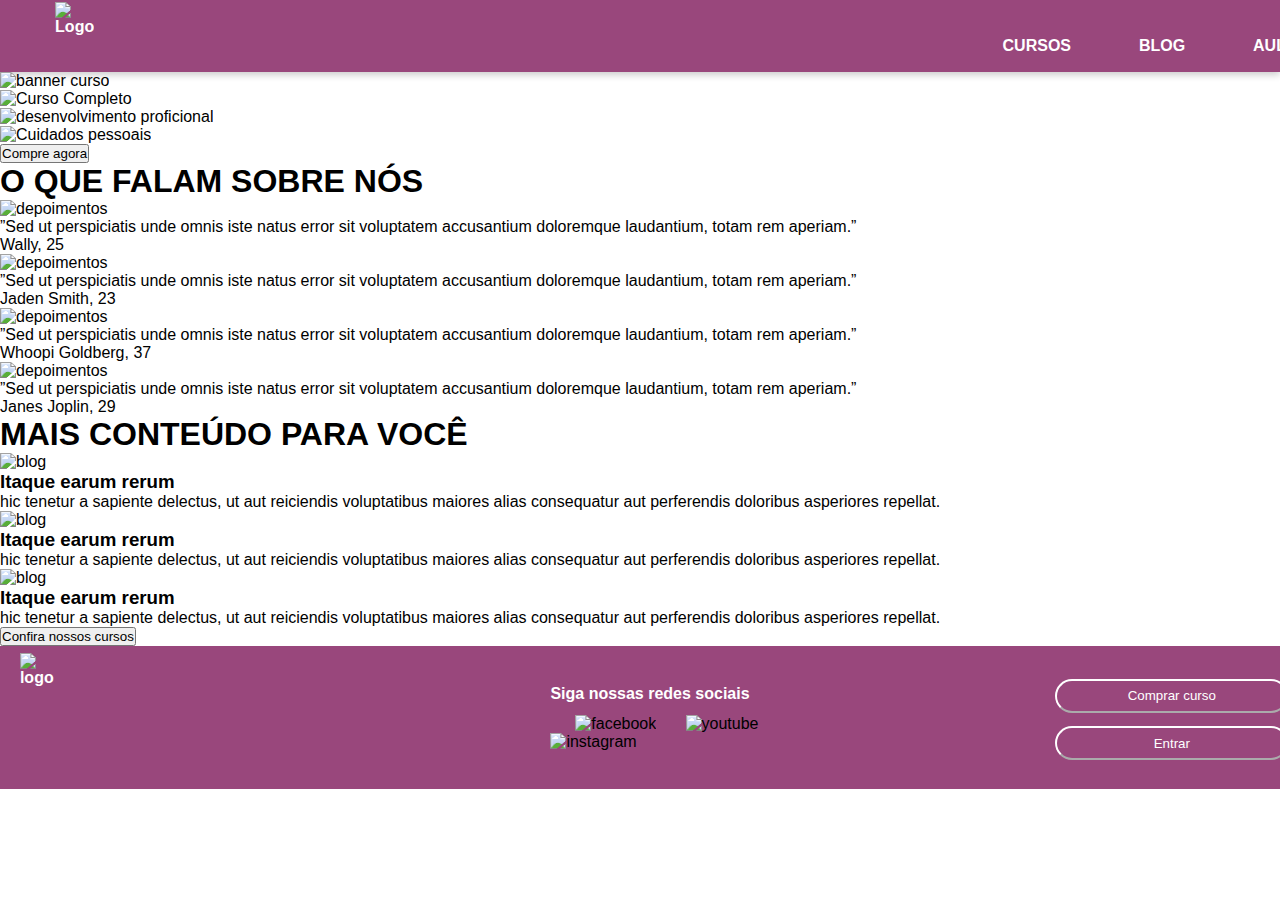
==== index.html @ bd55f2b3 "ENTREGA 4.1" ====
<!DOCTYPE html>
<html lang="pt-br">
<head>
    <meta charset="UTF-8">
    <meta http-equiv="X-UA-Compatible" content="IE=edge">
    <meta name="viewport" content="width=device-width, initial-scale=1.0">
    <link rel="stylesheet" href="css/header_footer.css">
    <link rel="stylesheet" href="css/style_index.css">
    <title>Sombrancelhas Perfeitas | Home </title>
    
</head>

<body>

    <header>

        <div class="logo">
            <a  href="index.html" > <img src="img/logo.jpg" alt="Logo"></a>
        </div>

        <nav class="menu">
            <ul>
                <li><a href="cursos.html">CURSOS</a> </li>
                <li><a href="blog.html">BLOG</a> </li>
                <li> <a href="aulas.html">AULAS</a></li>
            </ul>
        </nav>

    </header>

    <main class="home">

        <section class="banner">

            <div class="banner_img">
                <img src="img/banner.png" alt="banner curso">
            </div>
            
        </section>

        <section class="cursos">

            <div class="curso">
                
                <img src="img/img_curso_completo.jpg" alt="Curso Completo">
                
            </div>

            <div class="curso">

                 <img src="img/img_desenvolvimento_proficional.jpg" alt="desenvolvimento proficional">
                
            </div>

            <div class="curso">

                <div>
                    <img src="img/img_cuidados_pessoais.jpg" alt="Cuidados pessoais">
                </div>
                
            </div>

            <div class="curso"> <!-- Apenas para uso de espaço-->

            </div>

            <div class="curso">
                <a href="cursos.html"><button>Compre agora</button></a>
            </div>

            
        </section>

        <section class="depoimentos">

            <h1>O QUE FALAM SOBRE NÓS</h1>

            <div class="feedback">
                    <img src="img/depoimento_wally.jpg" alt="depoimentos">
                    <p>”Sed ut perspiciatis unde omnis iste natus error sit voluptatem accusantium doloremque laudantium, totam rem aperiam.” <br>Wally, 25</p>   
            </div>

            <div class="feedback">
                <img src="img/depoimento_jaden.jpg" alt="depoimentos">
                <p>”Sed ut perspiciatis unde omnis iste natus error sit voluptatem accusantium doloremque laudantium, totam rem aperiam.”<br> Jaden Smith, 23</p>
            </div>

            <div class="feedback">
                <img src="img/depoimento_whoopi.jpg" alt="depoimentos">
                <p>”Sed ut perspiciatis unde omnis iste natus error sit voluptatem accusantium doloremque laudantium, totam rem aperiam.”<br> Whoopi Goldberg, 37</p>
            
            </div>

            <div class="feedback">
              
                <img src="img/depoimento_jane.jpg" alt="depoimentos">
                <p>”Sed ut perspiciatis unde omnis iste natus error sit voluptatem accusantium doloremque laudantium, totam rem aperiam.” <br> Janes Joplin, 29</p>
                
            </div>

        </section>
            
        <section class="blog">

            <h1>MAIS CONTEÚDO PARA VOCÊ</h1>

            <div class="post">
                <img src="img/img_blog.jpg" alt="blog">
                <h3>Itaque earum rerum </h3>
                <p>hic tenetur a sapiente delectus, ut aut reiciendis voluptatibus maiores alias consequatur aut perferendis doloribus asperiores repellat.</p>
            </div>

            <div class="post">
                <img src="img/img_blog.jpg" alt="blog">
                <h3>Itaque earum rerum </h3>
                <p>hic tenetur a sapiente delectus, ut aut reiciendis voluptatibus maiores alias consequatur aut perferendis doloribus asperiores repellat.</p>
            </div>

            <div class="post">
                <img src="img/img_blog.jpg" alt="blog">
                <h3>Itaque earum rerum </h3>
                <p>hic tenetur a sapiente delectus, ut aut reiciendis voluptatibus maiores alias consequatur aut perferendis doloribus asperiores repellat.</p>
            </div>

            <a href="cursos.html"><button>Confira nossos cursos</button></a>

        </section>
        
    </main>
    
    <footer>

        <div class="logo_footer">
            <a href="index.html"><img src="img/logo.jpg" alt="logo"></a>
        </div>
    
        <div class="redes_sociais">
            <h4>Siga nossas redes sociais</h4>
            <img class="img_face" src="img/img_face.jpg" alt="facebook">
            <img class="img_youtube" src="img/img_youtube.jpg" alt="youtube">
            <img class="img_insta" src="img/img_insta.jpg" alt="instagram">
        </div>

        <div class="botoes_footer">
            <a href="cursos.html"><button>Comprar curso</button></a>
            <a href="http://www.ifs.edu.br/"><button>Entrar</button></a>
        </div> 

    </footer> 
</body>
</html>
---- css/header_footer.css ----
@charset "UTF-8";

*{
    width: auto;
    padding: 0;
    margin: 0;
    font-family: 'Ubuntu', sans-serif;
}

a{
    text-decoration: none;
    color: #fff;
    font-weight: bold;

}

header {
    width: 100%;
    display: flex;
    background-color: #99477c; 
    box-shadow: 0px 3px 7px rgba(0, 0, 0, 0.2); /*borda sobreada */
}

.logo {
    width: 25%;
    display: flex;
}


.logo img {
    width: 120%;
    margin-top: 4%;
    margin-left: 100%;
    margin-bottom: 3%;
}

.menu {
    width: 20%;
    display: flex;
}

.menu ul {
    display: flex;
    list-style: none;
    justify-content: space-around;
    margin-left: 260%; 
}

.menu li {
    margin-top: 12%;
    padding: 10%;
    margin-right: 20%;
}

main {
    min-height: 100%;
}

footer {
    width: 100%;
    display: flex;
    bottom: 0;
    background-color: #99477c;
}

.logo_footer {
    width: 20%;
    display: flex;
}

.logo_footer img {
    width: 200px;
    margin-top: 14%;
    margin-left: 40%;
    margin-bottom: 3%;
}

.redes_sociais {
    margin-top: 2.5%;
    margin-bottom: 3%;
    margin-left: 23%;
}

.redes_sociais h4 {
    color: #fff;
    margin-top: 2.5%;
    margin-bottom: 5%;
}

.img_face {
    width: 35px;
    margin-left: 10%;
    cursor: pointer;
}

.img_insta {
    width: 37px;
    cursor: pointer;
}

.img_youtube {
    width: 39px;
    margin-bottom: -0.2%;
    padding-left: 10%;
    padding-right: 10%;
    cursor: pointer;
}

.botoes_footer {
    margin-top: 1.5%;
    margin-left: 20%;
}

.botoes_footer button {
    width: 170%;
    height: 27%;
    cursor: pointer;
    border-radius: 62px;
    background-color: #99477c;
    color: #fff;
    border-color: #fff; 
    margin-top: 10%;   
}


@media screen and (max-width: 1024px) {
   
    .logo {
        width: 35%;
    }
    .menu {
        width: 10%;
        margin-left: 2.5%;
    }
    
    .botoes_footer {
        margin-left: 11%;  
    }

    .botoes_footer button {
        width: 105%;  
    }

}

@media screen and (max-width: 835px) {
    .logo img {
        margin-left: 20%;
    }
 
    .menu {
        width: 5%;
        margin-left: 10%;
    }
    
    .menu li {
        margin-top: 17%;
        padding: 10%;
    }
}

@media screen and (max-width: 768px) {
    
    .logo_footer img {
        margin-top: 185%;
        margin-bottom: 20%;
        margin-left: 128%;
    }
    
    .redes_sociais {
        margin-top: 9%;
        margin-left: 15%;
    }
    
    .botoes_footer {
        margin-top: 30%;
        margin-left: -30%;
    }
    
    .botoes_footer button {
        width: 170%;
        height: 8%;
    }
}

@media screen and (max-width: 610px) {
    .logo img {
        width: 90%;
        margin-left: 7%;
    }
   
    .logo_footer img {
        margin-top: 155%;
        margin-left: 100%;
    }
    
    .botoes_footer {
        margin-top: 30%;
        margin-left: -33%;
    }
    
    .botoes_footer button {
        width: 120%;
        height: 8%;
    }
}

@media screen and (max-width: 550px) {

    .logo img {
        margin-left: 105%;
        margin-bottom: 35%;
    }
   
    .menu {
        margin-left: -15%;
    }
    
    .menu li {
        margin-top: 50%;
        padding: 0%;
    } 

    .logo_footer img {
        margin-top: 135%;
        margin-left: 48%;
    }
    
    .redes_sociais {
        margin-left: 2%;
    }

    .img_face {
        margin-left: 11%;
    }
    
    .botoes_footer {
        margin-top: 39%;
        margin-left: -47%;
    }
}

@media screen and (max-width: 355px) {
    
    
    .logo img {
        width: 120%;
        margin-left: 90%;
    }

    .menu {
        margin-left: -20%;
    }

    .botoes_footer {
        margin-left: -62%;
    }

    .logo_footer img {
        margin-top: 120%;
        margin-left: 32%;
    }
}
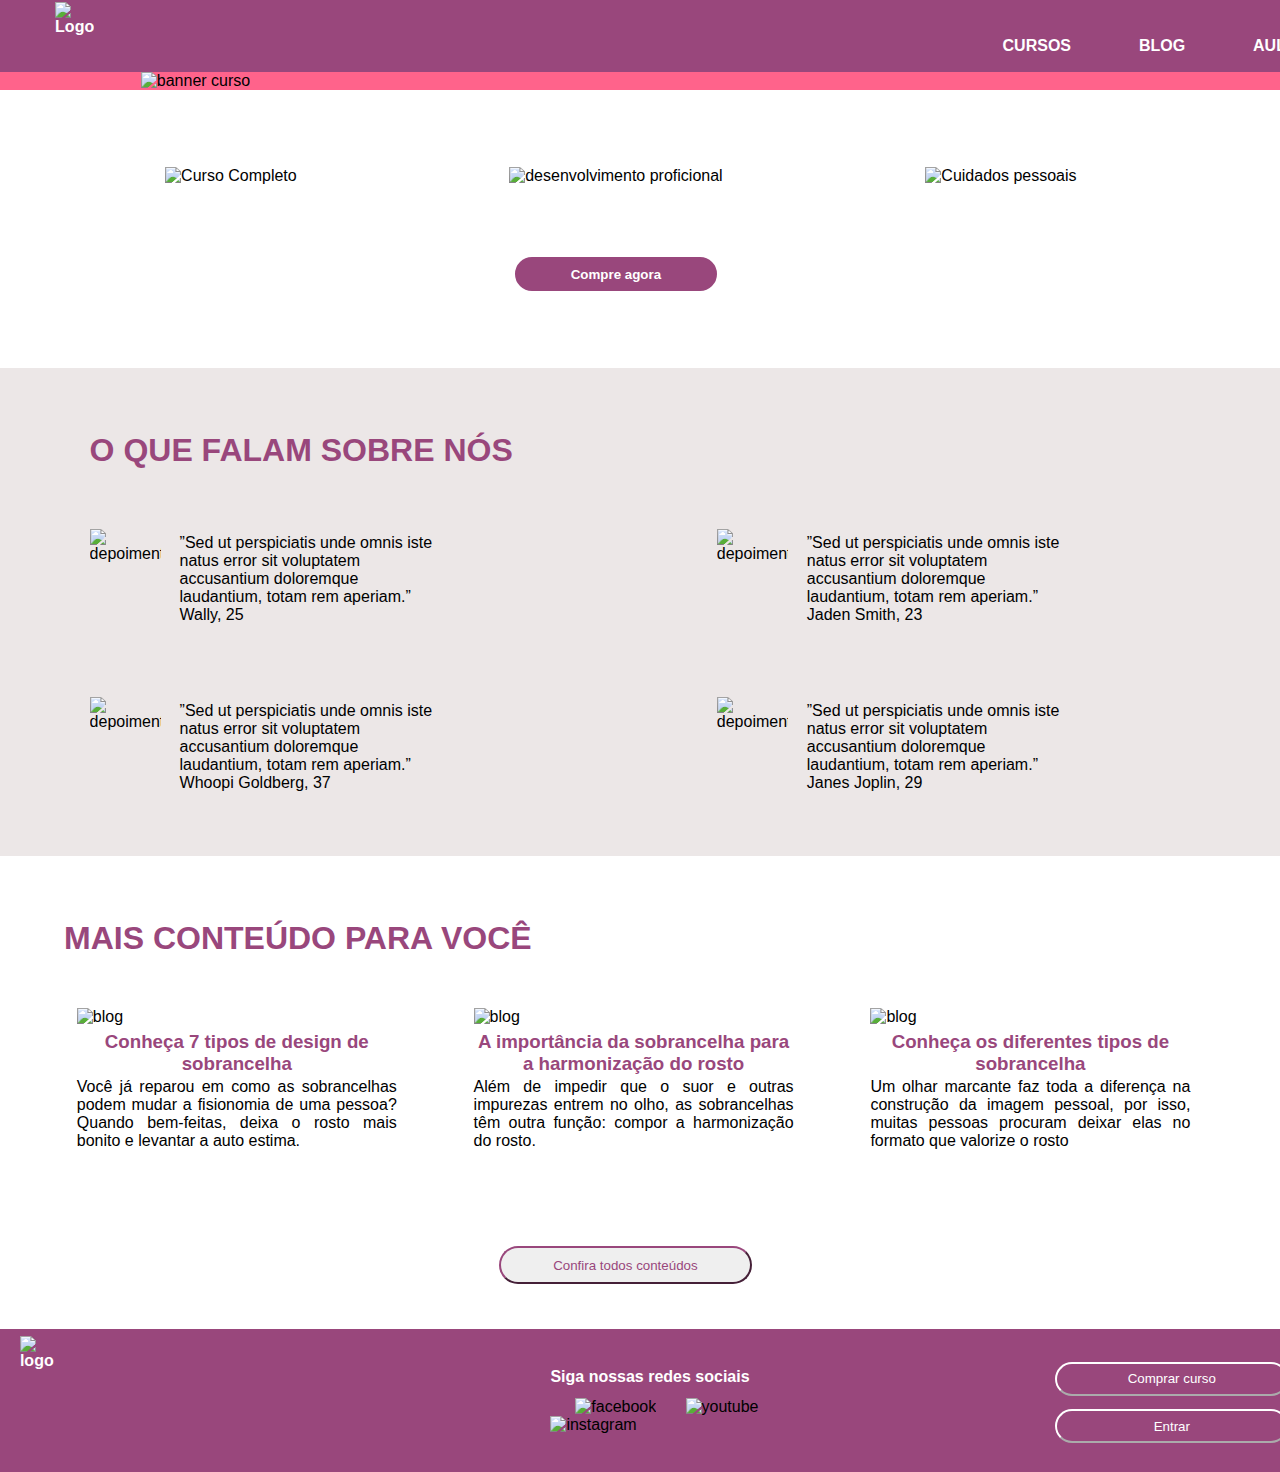
==== commit dc2af52d: "ENTREGA 4.2" ====
--- a/index.html
+++ b/index.html
@@ -105,24 +105,44 @@
             <h1>MAIS CONTEÚDO PARA VOCÊ</h1>
 
             <div class="post">
-                <img src="img/img_blog.jpg" alt="blog">
-                <h3>Itaque earum rerum </h3>
-                <p>hic tenetur a sapiente delectus, ut aut reiciendis voluptatibus maiores alias consequatur aut perferendis doloribus asperiores repellat.</p>
-            </div>
+
+                <img src="img/img_blog.jpg" alt="blog"></a> 
+
+                <a href="post_blog_tipos_design.html">
+                    <h3>Conheça 7 tipos de design de sobrancelha </h3>
+                </a>
+
+                <p>Você já reparou em como as sobrancelhas podem mudar a fisionomia de uma pessoa? Quando bem-feitas, deixa o rosto mais bonito e levantar a auto estima.</p>
+           
+            </div> 
 
             <div class="post">
-                <img src="img/img_blog.jpg" alt="blog">
-                <h3>Itaque earum rerum </h3>
-                <p>hic tenetur a sapiente delectus, ut aut reiciendis voluptatibus maiores alias consequatur aut perferendis doloribus asperiores repellat.</p>
-            </div>
+
+                <img src="img/img_blog.jpg" alt="blog"></a> 
+
+                <a href="post_blog_importancia_da-sobrancelha.html">
+                    <h3>A importância da sobrancelha para a harmonização do rosto</h3>
+                </a>
+                
+                <p>
+                    Além de impedir que o suor e outras impurezas entrem no olho, as sobrancelhas têm outra função: compor a harmonização do rosto.
+                </p>
+           
+            </div> 
 
             <div class="post">
-                <img src="img/img_blog.jpg" alt="blog">
-                <h3>Itaque earum rerum </h3>
-                <p>hic tenetur a sapiente delectus, ut aut reiciendis voluptatibus maiores alias consequatur aut perferendis doloribus asperiores repellat.</p>
-            </div>
 
-            <a href="cursos.html"><button>Confira nossos cursos</button></a>
+                <img src="img/img_blog.jpg" alt="blog"></a> 
+
+                <a href="post_blog_tipos_sobrancelhas.html">
+                    <h3>Conheça os diferentes tipos de sobrancelha</h3>
+                </a>
+                
+                <p>Um olhar marcante faz toda a diferença na construção da imagem pessoal, por isso, muitas pessoas procuram deixar elas no formato que valorize o rosto</p>
+           
+            </div> 
+
+            <a href="blog.html"><button>Confira todos conteúdos</button></a>
 
         </section>
         
--- a/css/style_index.css
+++ b/css/style_index.css
@@ -0,0 +1,293 @@
+.home {
+    display: flex;
+    width: 100%;
+    display: flex;
+    flex-wrap: wrap;
+    box-sizing: border-box;
+}
+
+.banner {
+    width: 100%;
+    display: flex;
+    flex-wrap: wrap;
+    background-color: #FF638B;
+
+}
+
+.banner_img{
+    width: 100%;
+    margin-left: 11%;
+
+    
+}
+
+.banner_img img {
+    width: 80%;
+}
+
+.cursos {
+    width: 100%;
+    display: flex;
+    flex-wrap: wrap;
+    box-sizing: border-box;
+    padding: 6% 3% 6% 3% ;
+}
+
+.curso {
+    text-align: center;
+    width: 30%;
+    padding-left: 1%;
+    padding-right: 1%;
+}
+
+
+.curso button {
+    cursor: pointer;
+    border-radius: 62px;
+    border-style: solid;
+    border-color: #99477c;
+    padding: 2% 15%;
+    margin-top: 25%;
+    background-color: #99477c;
+    color: #ffffff;
+    font-weight: bold;
+}
+
+.depoimentos {
+    width: 100%;
+    display: flex;
+    flex-wrap: wrap; 
+    box-sizing: border-box;
+    background-color: #ece7e7;
+}
+
+.depoimentos h1 {
+    width: 100%;
+    margin-top: 5%;
+    margin-bottom: 4%;
+    margin-left: 7%;
+    color: #99477c;
+}
+.feedback {
+    width: 37%;
+    display: flex;
+    margin-left: 7%;
+    margin-right: 5%;
+    margin-bottom: 5%;
+}
+
+.feedback img {  
+    width: 15%;
+    height: 69%;
+    margin-top: 2%;
+    
+}
+
+.feedback p {
+    width: 54%;
+    margin-top: 3%;
+    margin-left: 4%;
+}
+
+.blog {
+    width: 100%;
+    display: flex;
+    flex-wrap: wrap; 
+    box-sizing: border-box;
+}
+
+.blog h1 {
+    width: 90%;
+    margin-top: 5%;
+    margin-left: 5%;
+    color: #99477c;
+}
+
+.post {
+    width: 25%;
+    margin-top: 4%;
+    margin-left: 6%;
+}
+
+.post img {
+    margin-left: 11%;
+
+}
+
+.post h3 {
+    color: #99477c;
+    margin-top: 1.5%;
+    margin-bottom: 1%;
+    text-align: center;
+}
+
+.post p {
+    margin-bottom: 30%;
+    text-align: justify;
+}
+
+.blog a {
+    margin-left: 39%;
+    margin-bottom: 5%;
+}
+
+.blog button {
+    width: 170%;
+    height: 200%;
+    cursor: pointer;
+    border-radius: 62px;
+    color: #99477c;
+    border-color: #99477c;
+}
+
+@media screen and (max-width: 1280px) {
+
+    .curso img {
+        width: 60%;
+    }
+    
+    .curso button {
+        margin-top: 20%;
+    }
+
+    .post img {
+        margin-left: 0%;
+    
+    }
+
+}
+
+@media screen and (max-width: 1025px) {
+
+    .banner_img{
+        margin-left: 0%;
+    }
+    .banner_img img {
+        width: 100%;
+    }
+
+    .blog {
+        display: block;
+        padding-bottom: 10%;
+    }
+
+    .post {
+        margin-top: 6%;
+        margin-left: 30%;
+        margin-bottom: 12%;
+    }
+
+    .post h3 {
+        width: 125%;
+    }
+
+    .post p {
+        width: 130%;
+    }
+
+    .blog a {
+        margin-left: 32%;
+    }
+
+    .blog button {
+        width: 27%;
+        height: 3%;
+    }
+}
+
+@media screen and (max-width: 835px) {
+
+    .curso img {
+        width: 95%;
+    }
+
+    .feedback {
+        width: 100%;
+        margin-top: 3%;
+        margin-left: 20%;
+    }
+
+    .feedback img {
+        width: 9%;
+        height: 80%;
+        margin-top: 3%;
+    }
+
+    .blog a {
+        margin-left: 35%;
+    }
+}
+
+@media screen and (max-width: 600px) {
+
+    .cursos {
+        display: block;
+    }
+
+    .curso {
+        margin-left: 30%;
+    }
+
+    .curso img {
+        width: 150%;
+    }
+
+    .curso button {
+        width: 140%;
+    }
+}
+
+@media screen and (max-width: 550px) {
+    
+    .curso button {
+        margin-bottom: 19%;
+    }
+
+    .feedback {
+        display: block;
+        margin-bottom: 10%;
+        margin-left: 10%;
+
+        
+    }
+
+    .feedback img {
+        width: 25%;
+        height: 30%;
+        margin-top: 15%;
+        margin-left: 33%;
+    }
+
+    .feedback p {
+        margin-left: 0%;
+        margin-right: 10%;
+        width: 100%;
+    }
+
+    .blog h1 {
+        margin-top: 12%;
+    }
+
+    .post {
+        margin-top: 12%;
+        margin-left: 6%;
+    }
+
+    .post img {
+        width: 340%;
+    }
+    
+    .post p {
+        width: 300px;
+        margin-bottom: 100%;
+    }
+
+    .blog a {
+        margin-left: 25%;
+    }
+
+    .blog button {
+        width: 50%;
+        height: 3%;
+    }
+}
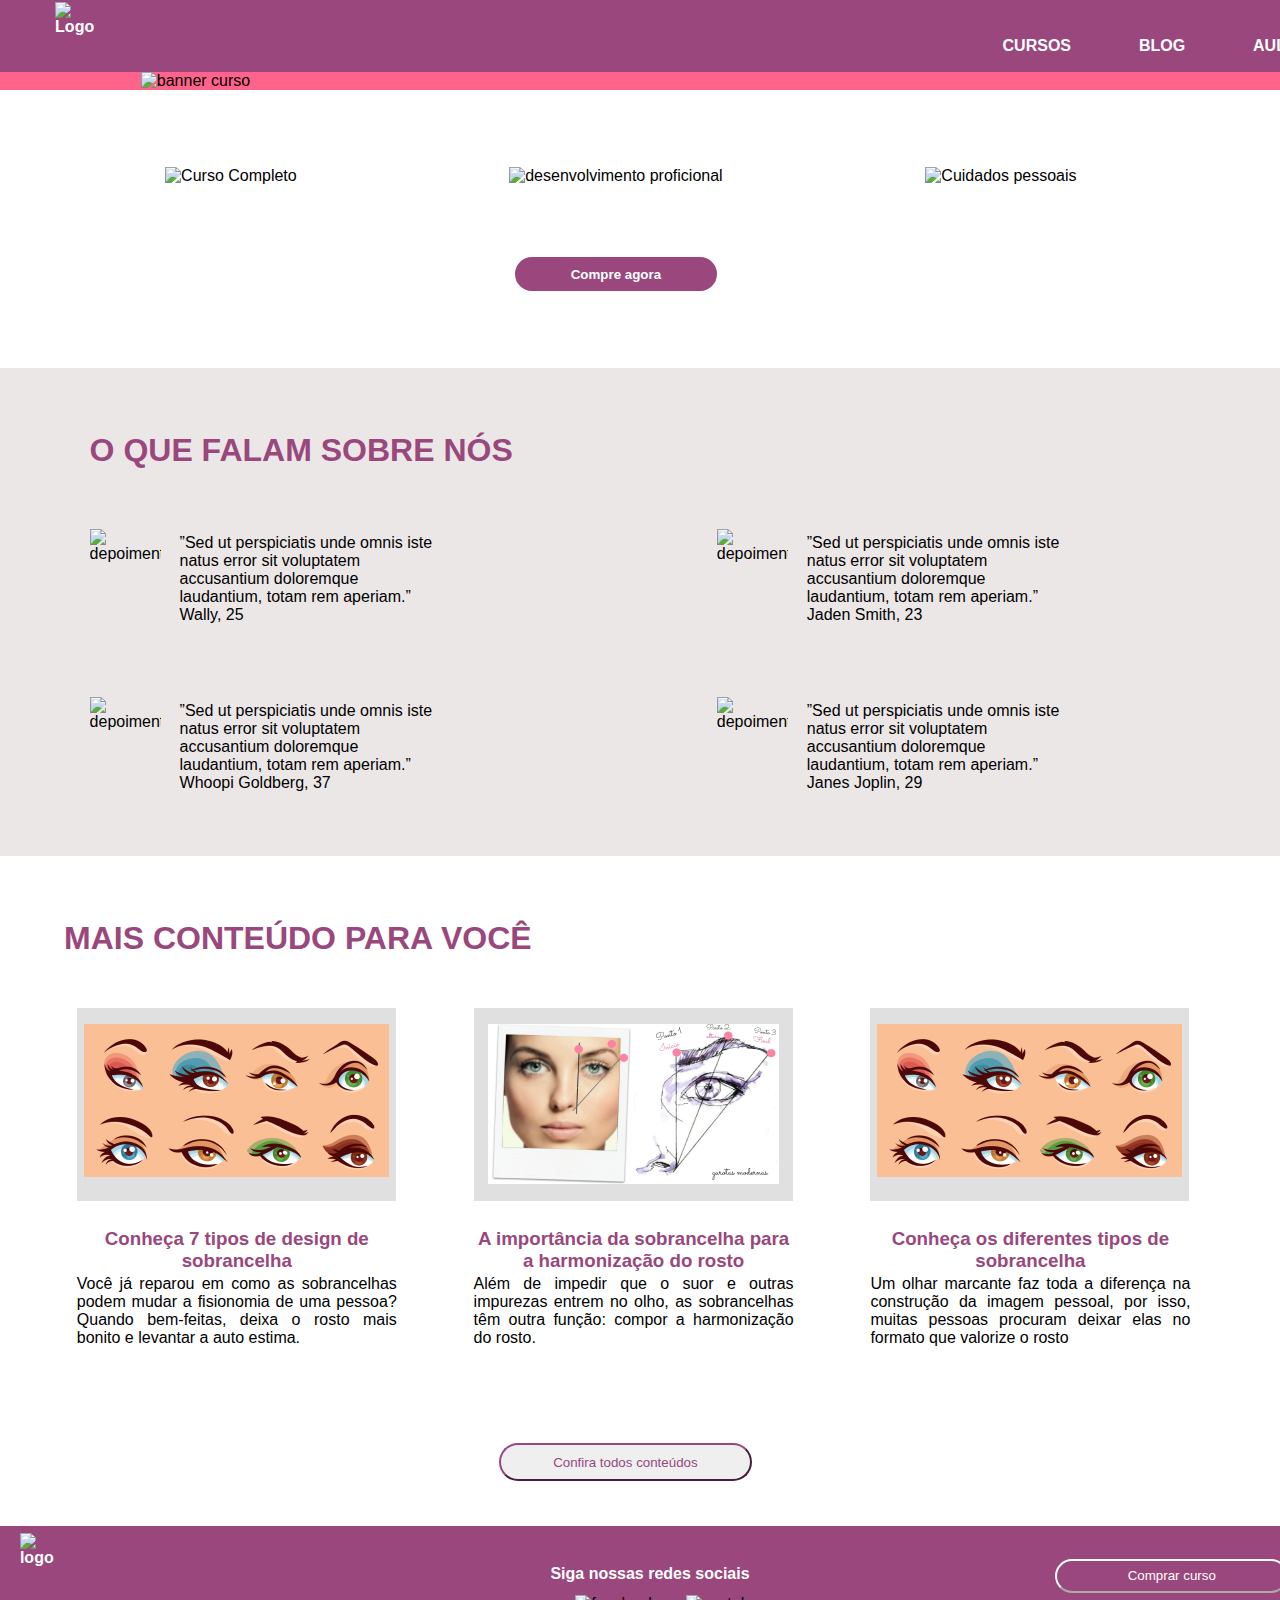
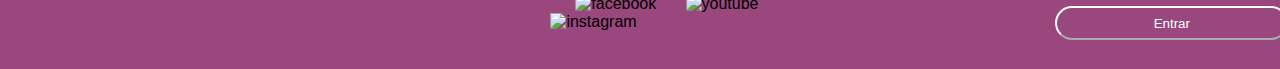
==== commit 3e80c17c: "VERSÃO FINAL 1.0" ====
--- a/index.html
+++ b/index.html
@@ -7,11 +7,24 @@
     <link rel="stylesheet" href="css/header_footer.css">
     <link rel="stylesheet" href="css/style_index.css">
     <title>Sombrancelhas Perfeitas | Home </title>
+
+    <!-- Google Tag Manager -->
+    <script>(function(w,d,s,l,i){w[l]=w[l]||[];w[l].push({'gtm.start':
+        new Date().getTime(),event:'gtm.js'});var f=d.getElementsByTagName(s)[0],
+        j=d.createElement(s),dl=l!='dataLayer'?'&l='+l:'';j.async=true;j.src=
+        'https://www.googletagmanager.com/gtm.js?id='+i+dl;f.parentNode.insertBefore(j,f);
+        })(window,document,'script','dataLayer','GTM-N695WB4');
+    </script> 
+    <!-- End Google Tag Manager --> 
     
 </head>
 
 <body>
-
+    <!-- Google Tag Manager (noscript) -->
+    <noscript><iframe src="https://www.googletagmanager.com/ns.html?id=GTM-N695WB4"
+        height="0" width="0" style="display:none;visibility:hidden"></iframe></noscript>
+    <!-- End Google Tag Manager (noscript) -->
+    
     <header>
 
         <div class="logo">
@@ -22,7 +35,7 @@
             <ul>
                 <li><a href="cursos.html">CURSOS</a> </li>
                 <li><a href="blog.html">BLOG</a> </li>
-                <li> <a href="aulas.html">AULAS</a></li>
+                <li> <a href="autenticacao_senha.html">AULAS</a></li>
             </ul>
         </nav>
 
@@ -106,7 +119,7 @@
 
             <div class="post">
 
-                <img src="img/img_blog.jpg" alt="blog"></a> 
+                <img src="img/img_blog_home_7_tipos_desiner.jpg" alt="blog"></a> 
 
                 <a href="post_blog_tipos_design.html">
                     <h3>Conheça 7 tipos de design de sobrancelha </h3>
@@ -118,7 +131,7 @@
 
             <div class="post">
 
-                <img src="img/img_blog.jpg" alt="blog"></a> 
+                <img src="img/img_blog_home_importancia_da_sobrancelha.jpg" alt="blog"></a> 
 
                 <a href="post_blog_importancia_da-sobrancelha.html">
                     <h3>A importância da sobrancelha para a harmonização do rosto</h3>
@@ -132,7 +145,7 @@
 
             <div class="post">
 
-                <img src="img/img_blog.jpg" alt="blog"></a> 
+                <img src="img/img_blog_home_7_tipos_desiner.jpg" alt="blog"></a> 
 
                 <a href="post_blog_tipos_sobrancelhas.html">
                     <h3>Conheça os diferentes tipos de sobrancelha</h3>
@@ -163,7 +176,7 @@
 
         <div class="botoes_footer">
             <a href="cursos.html"><button>Comprar curso</button></a>
-            <a href="http://www.ifs.edu.br/"><button>Entrar</button></a>
+            <a href="autenticacao_senha.html"><button>Entrar</button></a>
         </div> 
 
     </footer> 
